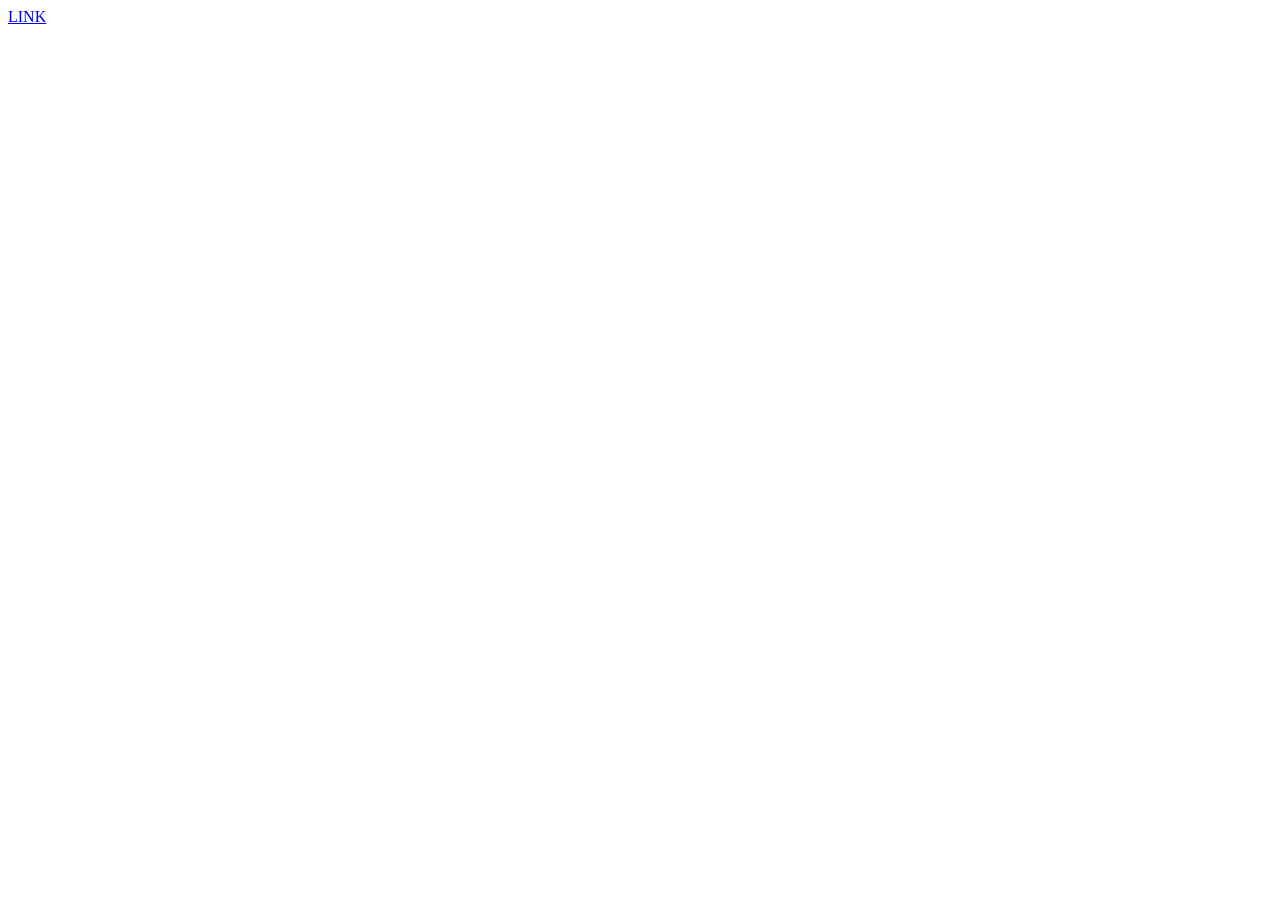
==== index.html @ 98954bd9 "Added Model view" ====
<!DOCTYPE html>
<html lang="en">
<head>
    <meta charset="UTF-8">
    <meta name="viewport" content="width=device-width, initial-scale=1.0">
    <title>Document</title>
</head>
<body>
    <a href="/tourWith3DModel.html">LINK</a>
</body>
</html>
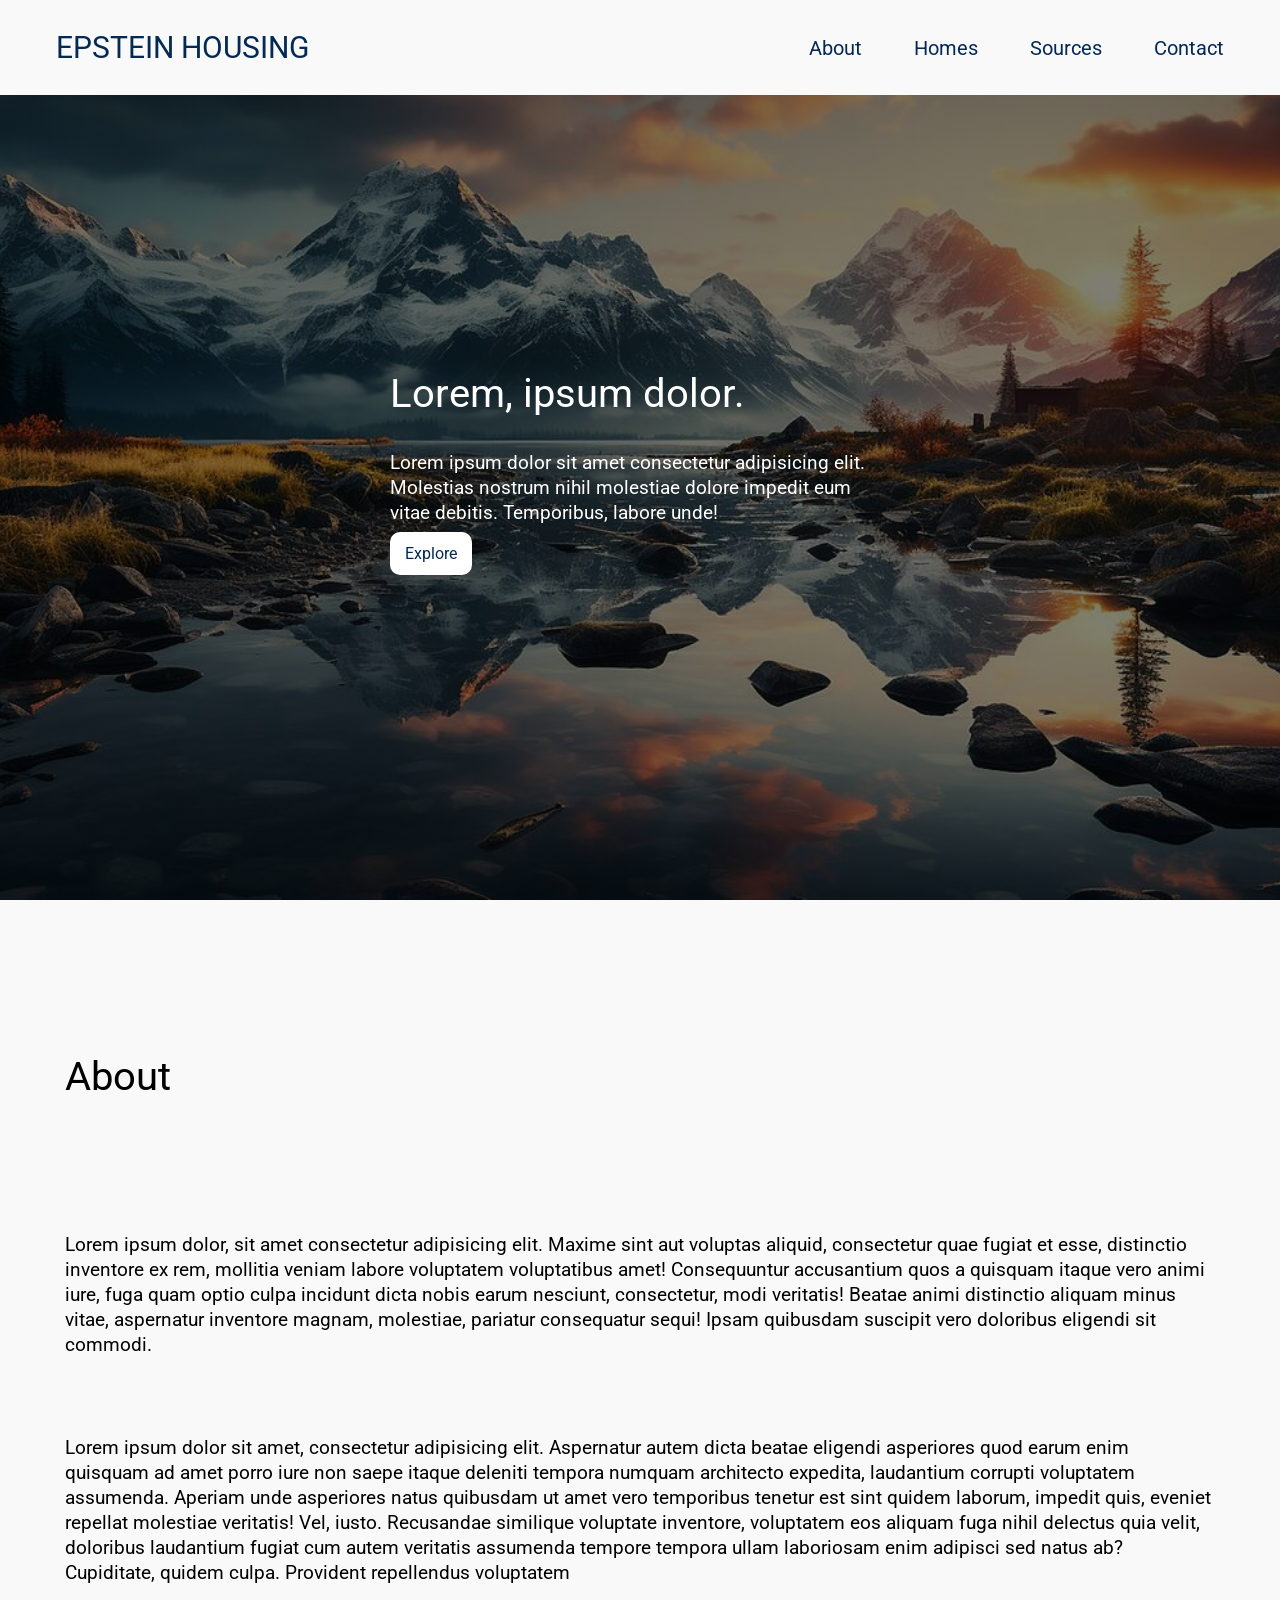
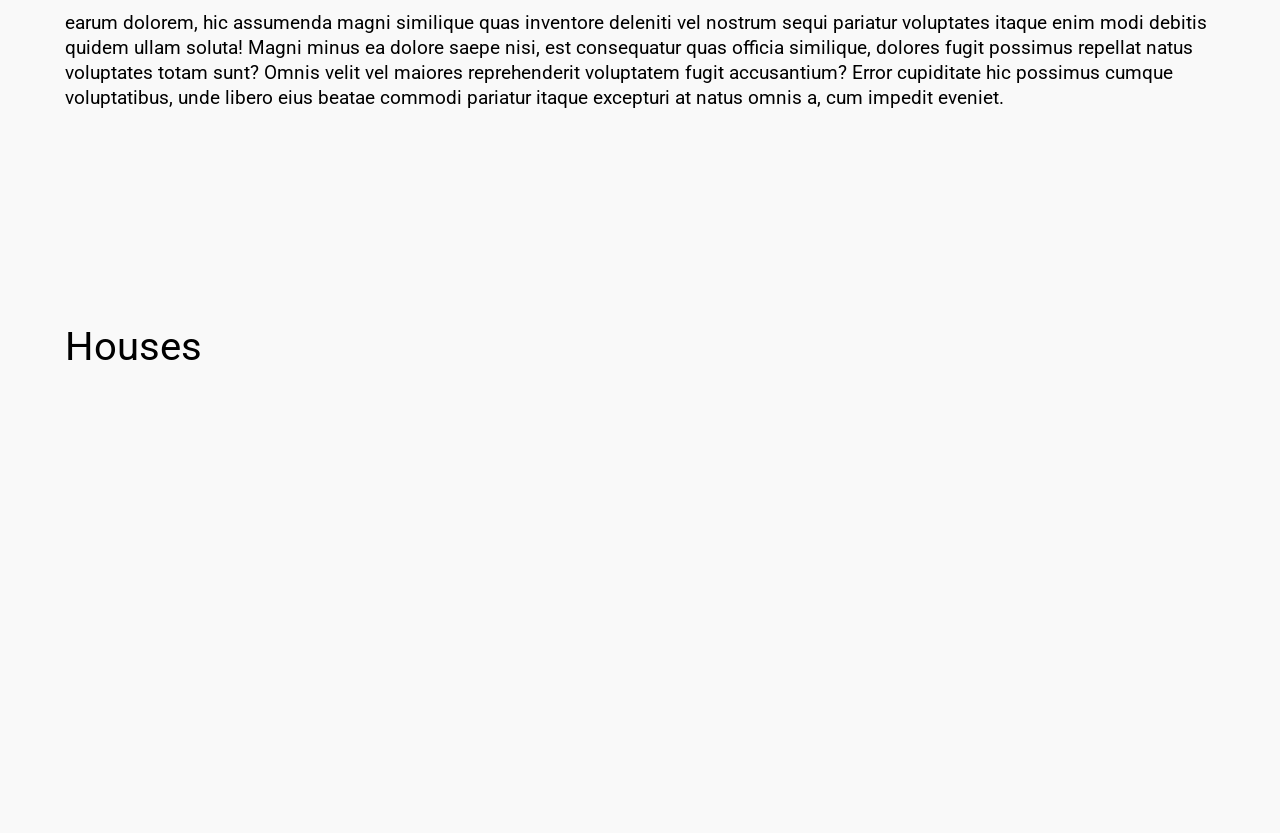
==== commit 0c18ad61: "Code Restructureing" ====
--- a/index.html
+++ b/index.html
@@ -3,9 +3,112 @@
 <head>
     <meta charset="UTF-8">
     <meta name="viewport" content="width=device-width, initial-scale=1.0">
-    <title>Document</title>
+    <link rel="stylesheet" href="css/style.css">
+    <link rel="stylesheet" href="css/tiles.css">
+    
+    <title>Epstein Housing</title>
 </head>
 <body>
-    <a href="/tourWith3DModel.html">LINK</a>
+    <!-- navbar -->
+
+    <header class="site-navbar enclosed" id="navbar" role="banner">
+        <div class="navbar-elements-wrapper">
+        <div class="container">
+            <div class="row">
+
+            <div class="site-logo">
+                <a href="/en/#" style="text-decoration: none; color: #032955; font-size: 30px;">
+                EPSTEIN HOUSING
+                </a>
+            </div>
+
+            <nav class="site-navigation" role="navigation">
+                <ul class="site-menu">
+                <li><a href="#About"><span>About</span></a></li>
+                <li><a href="#Services"><span>Homes</span></a></li>
+                <li><a href="#Insights"><span>Sources</span></a></li>
+                <li><a href="#Contact"><span>Contact</span></a></li>
+
+                </ul>
+            </nav>
+
+
+            </div>
+        </div>
+        </div>
+    </header>
+
+    <section class="hero-section" style="padding: 0; margin: 0;">
+        <div class="container">
+            <div class="hero-content">
+            <h1>Lorem, ipsum dolor.</h1>
+            <p>Lorem ipsum dolor sit amet consectetur adipisicing elit. Molestias nostrum nihil molestiae dolore impedit eum vitae debitis. Temporibus, labore unde!</p>
+            <a href="#About" class=""><span>Explore</span></a>
+            </div>
+        </div>
+    </section>
+
+
+  <section id="About">
+    <div class="container">
+      <div class="title-container">
+        <h1>About</h1>
+      </div>
+
+      <div class="">
+        <div class="paragraphDiv">
+            <p>
+                Lorem ipsum dolor, sit amet consectetur adipisicing elit. Maxime sint aut voluptas aliquid, consectetur quae fugiat et esse, distinctio inventore ex rem, mollitia veniam labore voluptatem voluptatibus amet! Consequuntur accusantium quos a quisquam itaque vero animi iure, fuga quam optio culpa incidunt dicta nobis earum nesciunt, consectetur, modi veritatis! Beatae animi distinctio aliquam minus vitae, aspernatur inventore magnam, molestiae, pariatur consequatur sequi! Ipsam quibusdam suscipit vero doloribus eligendi sit commodi.
+            </p>
+        </div>
+
+        <div class="">
+          <p>Lorem ipsum dolor sit amet, consectetur adipisicing elit. Aspernatur autem dicta beatae eligendi asperiores quod earum enim quisquam ad amet porro iure non saepe itaque deleniti tempora numquam architecto expedita, laudantium corrupti voluptatem assumenda. Aperiam unde asperiores natus quibusdam ut amet vero temporibus tenetur est sint quidem laborum, impedit quis, eveniet repellat molestiae veritatis! Vel, iusto. Recusandae similique voluptate inventore, voluptatem eos aliquam fuga nihil delectus quia velit, doloribus laudantium fugiat cum autem veritatis assumenda tempore tempora ullam laboriosam enim adipisci sed natus ab? Cupiditate, quidem culpa. Provident repellendus voluptatem <br><br> 
+            
+            earum dolorem, hic assumenda magni similique quas inventore deleniti vel nostrum sequi pariatur voluptates itaque enim modi debitis quidem ullam soluta! Magni minus ea dolore saepe nisi, est consequatur quas officia similique, dolores fugit possimus repellat natus voluptates totam sunt? Omnis velit vel maiores reprehenderit voluptatem fugit accusantium? Error cupiditate hic possimus cumque voluptatibus, unde libero eius beatae commodi pariatur itaque excepturi at natus omnis a, cum impedit eveniet.</p>
+        </div>
+
+      </div>
+
+    </div>
+  </section>
+
+
+
+    <section id="Homes">
+        <div class="container">
+            <div class="title-container">
+                <h1>Houses</h1>
+            </div>
+
+            <div id="tile-container" class="container">
+                <div id="tile-grid">
+
+                </div>
+            </div>
+
+
+        </div>
+
+
+    </section>
+
+
+
+    <section id="Sources">
+        
+    </section>
+
+
+
+    <section id="Contact">
+        
+    </section>
+
+
+    <script src="src/tileLoader.js"></script>
+
+    <!-- Our Houses -->
+    <!-- Sources -->
 </body>
 </html>
--- a/css/style.css
+++ b/css/style.css
@@ -0,0 +1,144 @@
+@import url('https://fonts.googleapis.com/css2?family=Roboto:ital,wght@0,100..900;1,100..900&display=swap');
+
+body {
+    margin: 0;
+    padding: 0;
+    font-family: "Roboto";
+    background-color: #f9f9f9
+}
+
+p{
+    line-height: 25px;
+    font-size: 19px;
+}
+
+h1{
+    font-size: 40px;
+    font-weight: normal;
+}
+
+h6{
+
+}
+
+
+.site-navbar {
+    position: fixed;
+    width: 100%;
+    z-index: 1000;
+    background: #f9f9f9;
+}
+
+.container {
+    max-width: 1200px;
+    margin: 0 auto;
+    padding: 0 25px;
+    text-align: left;
+}
+
+
+.row {
+    display: flex;
+    align-items: center;
+    justify-content: space-between;
+    padding: 1rem 0;
+}
+
+
+
+
+
+/*Navbar*/
+
+.site-menu {
+    display: flex;
+    list-style: none;
+    margin: 0;
+    padding: 0;
+    align-items: center;
+}
+
+.site-menu li {
+    margin-left: 20px;
+}
+
+.site-logo a,
+.site-menu a{
+    display: block;
+    text-decoration: none;
+    
+    color: #032955;
+    text-align: center;
+    padding: 14px 16px;
+
+    font-size: 20px;
+    transition: 0.3s all ease;
+}
+
+.site-logo a:hover,
+.site-menu a:hover{
+    scale: 1.05;
+    border-bottom: 2px solid #032955;
+    transition: 0.3s all ease;
+    color: rgb(0, 0, 0);
+}
+
+
+
+
+
+/*Hero / Title page*/
+
+
+.hero-section {
+  /* 1. Make it full screen */
+  height: 100vh;
+  width: 100%;
+  
+  background-image: linear-gradient(rgba(0,0,0,0.5), rgba(0,0,0,0.5)), url('/data/image.png');
+  background-size: cover;
+  background-position: center;
+  background-attachment: scroll;
+  
+  display: flex;
+  align-items: center; 
+}
+
+.hero-content {
+  max-width: 500px;
+  color: white;
+}
+
+.hero-content a{
+    text-decoration: none;
+    
+    color: #032955;
+    border-radius: 10px;
+    background-color: #ffffff;
+    margin-top: 0px;
+    padding: 12px 15px;
+
+    transition: 0.3s all ease;
+}
+
+
+
+
+
+
+/*Sections*/
+
+section{
+    margin-top: 50px;
+    padding: 40px;
+}
+
+
+
+.title-container{
+    padding: 30px 30px 80px 0px;
+}
+
+.paragraphDiv{
+    padding-bottom: 40px;
+}
--- a/css/tiles.css
+++ b/css/tiles.css
@@ -0,0 +1,46 @@
+#tile-grid {
+    display: grid;
+    grid-template-columns: repeat(3, 1fr);
+    gap: 100px;
+    margin-top: 50px;
+}
+
+#tile-grid a {
+    text-decoration: none;
+}
+
+.tile-card {
+    width: 100%;
+    height: 100%;
+    padding: 20px;
+    border-radius: 8px;
+    box-shadow: 0px 4px 6px rgba(0, 0, 0, 0.2);
+    border: 1px solid #ddd;
+    text-align: left;
+    transition: .5s all ease;
+    overflow: hidden;
+    position: relative;
+}
+
+.tile-card:hover {
+    background-color: #3db7e350;
+    transform: scale(1.1);
+}
+
+.tile-card img {
+    width: 100%;
+    height: auto;
+    transition: .5s all ease;
+}
+
+.tile-card .title {
+    font-size: 1.5rem;
+    margin: 10px 0;
+    color: black;
+    text-align: center;
+}
+
+.tile-card .summary {
+    font-size: 1rem;
+    color: #555;
+}
